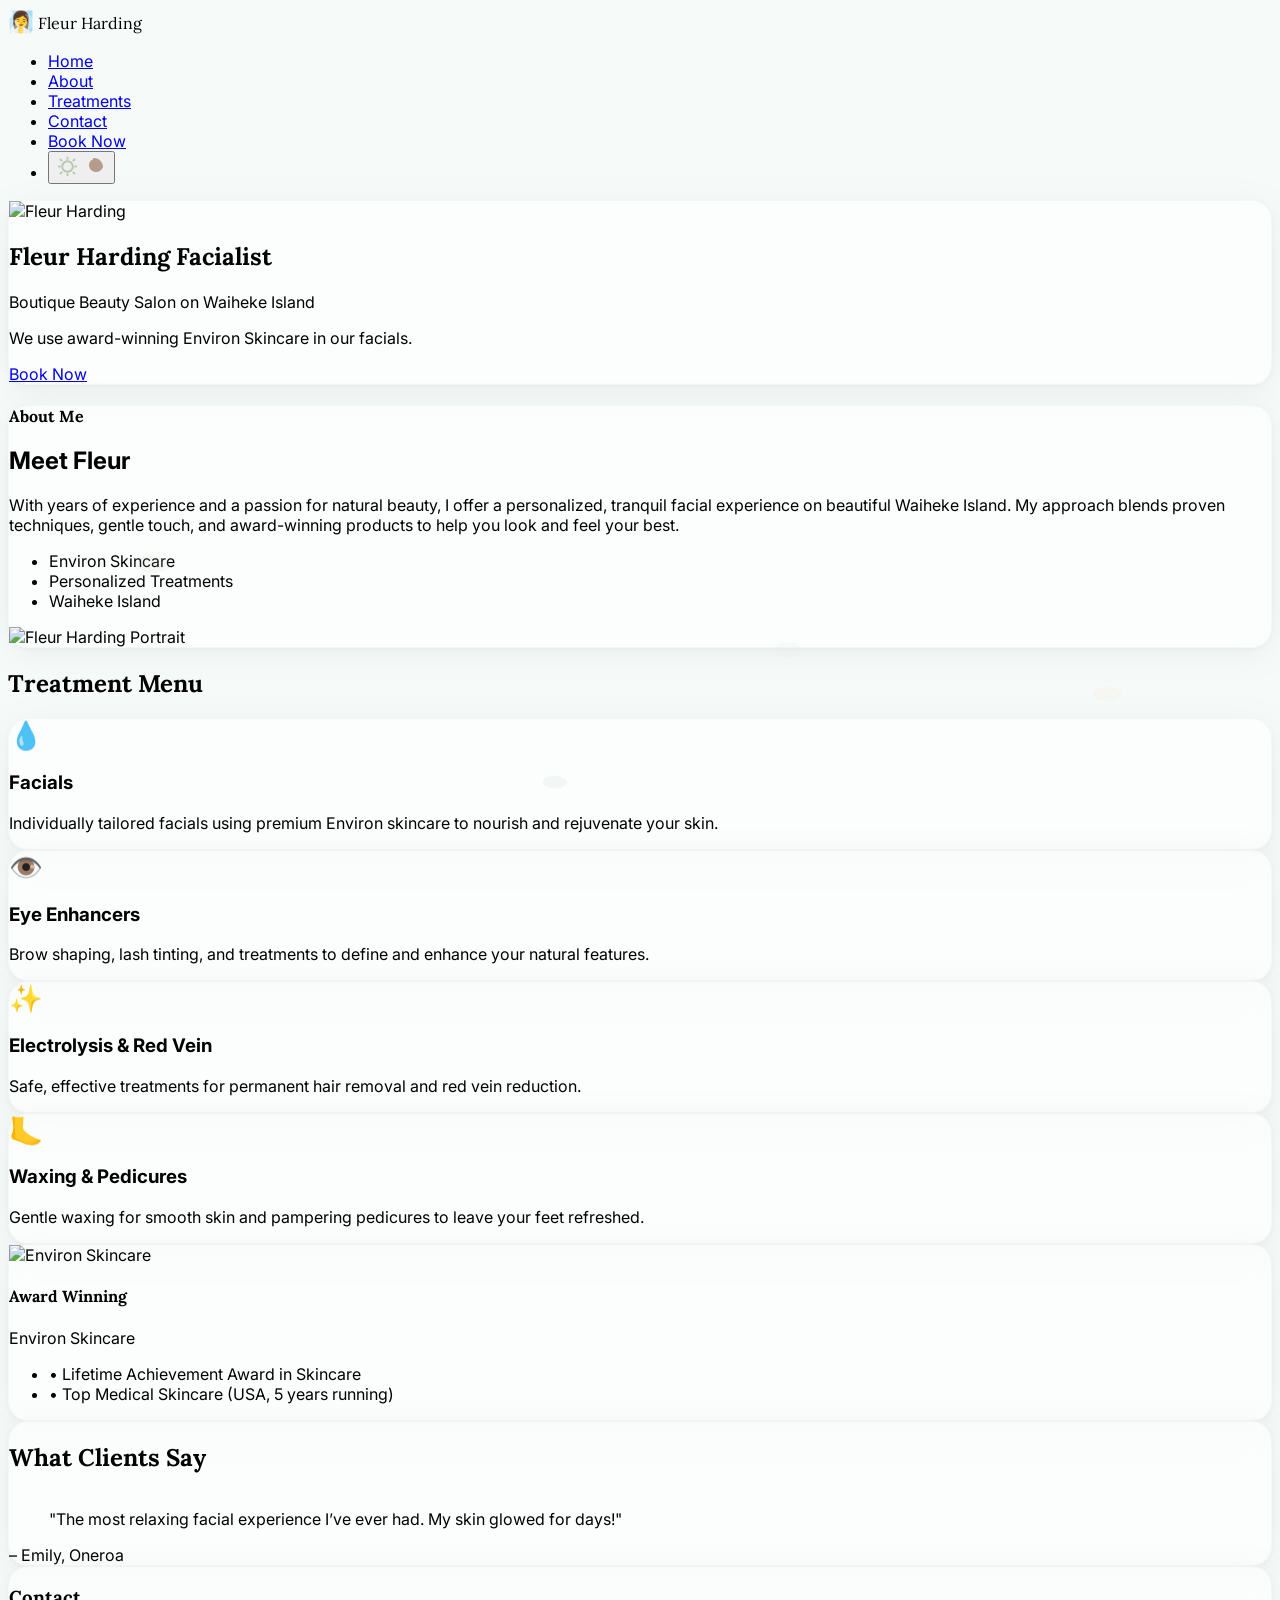
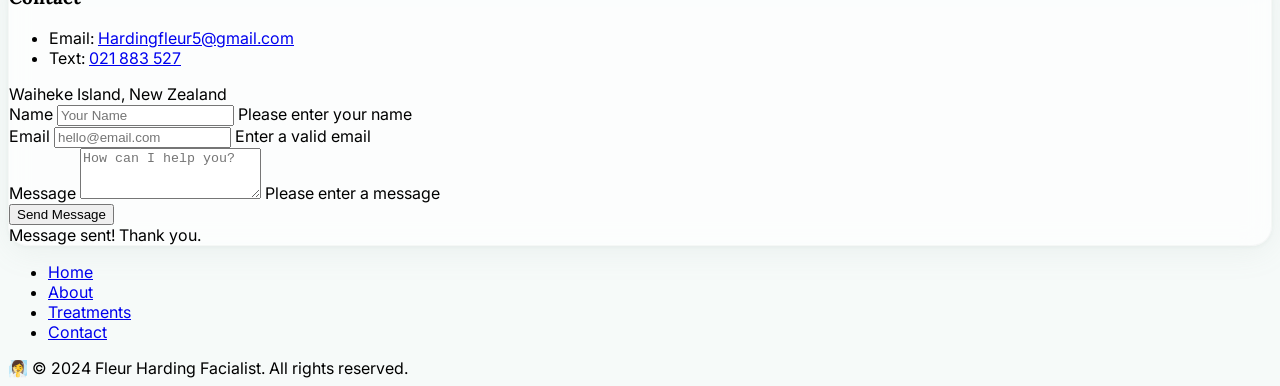
==== Index.html @ 2dcbe4fd "Add files via upload" ====
<!DOCTYPE html>
<html lang="en">
<head>
  <meta charset="UTF-8">
  <title>Fleur Harding Facialist – Demo</title>
  <meta name="viewport" content="width=device-width,initial-scale=1.0">
  <!-- Tailwind CSS CDN -->
  <script src="https://cdn.tailwindcss.com"></script>
  <!-- Inter & Lora fonts -->
  <link href="https://fonts.googleapis.com/css2?family=Inter:wght@400;700&family=Lora:wght@400;700&display=swap" rel="stylesheet">
  <!-- AOS Animate On Scroll -->
  <link href="https://unpkg.com/aos@2.3.4/dist/aos.css" rel="stylesheet">
  <!-- Heroicons for icons -->
  <script src="https://unpkg.com/feather-icons"></script>
  <style>
    :root {
      --bg-main-light: #F6FAF9;
      --card-glass-light: rgba(255,255,255,0.65);
      --accent-light: #F7D9C4;
      --primary-light: #B8C9B1;
      --text-main-light: #3D4A40;
      --text-secondary-light: #7B8A78;

      --bg-main-dark: #456d59;
      --card-glass-dark: rgba(44,53,49,0.75);
      --accent-dark: #B69B8D;
      --primary-dark: #425C52;
      --text-main-dark: #F5F5F4;
      --text-secondary-dark: #AEC3B0;
    }

    html {
      scroll-behavior: smooth;
    }

    body {
      background: var(--bg-main-light);
      font-family: 'Inter', 'Lora', serif;
      transition: background 0.4s cubic-bezier(.4,0,.2,1);
    }

    .glass {
      background: var(--card-glass-light);
      backdrop-filter: blur(14px) saturate(140%);
      border-radius: 1.25rem;
      box-shadow: 0 6px 32px 0 rgba(140,160,150,0.10), 0 1.5px 4px 0 rgba(140,160,150,0.08);
      border: 1px solid rgba(200,200,200,0.13);
      transition: background 0.4s cubic-bezier(.4,0,.2,1), box-shadow 0.3s;
    }

    .glass-dark {
      background: var(--card-glass-dark);
      border: 1px solid rgba(60,60,60,0.15);
      box-shadow: 0 6px 32px 0 rgba(44,53,49,0.13), 0 1.5px 4px 0 rgba(44,53,49,0.08);
    }

    .section-title {
      font-family: 'Lora', serif;
      font-weight: 700;
    }

    /* Subtle noise overlay */
    .noise-bg {
      position: fixed;
      inset: 0;
      pointer-events: none;
      z-index: 0;
      opacity: 0.12;
      background-image: url('https://www.transparenttextures.com/patterns/asfalt-light.png');
      mix-blend-mode: multiply;
      transition: opacity .3s;
    }

    /* Petal animation */
    .petal {
      position: absolute;
      pointer-events: none;
      opacity: 0.12;
      animation: floatPetal 18s linear infinite;
      z-index: 1;
    }
    @keyframes floatPetal {
      0% {
        transform: translateY(0) scale(1) rotate(0deg);
        opacity: 0.20;
      }
      30% {
        opacity: 0.22;
      }
      60% {
        opacity: 0.18;
      }
      100% {
        transform: translateY(-28vh) scale(1.1) rotate(28deg);
        opacity: 0.15;
      }
    }

    /* Dark mode overrides */
    .dark body {
      background: var(--bg-main-dark);
    }
    .dark .glass {
      background: var(--card-glass-dark);
      border: 1px solid rgba(60,60,60,0.13);
      box-shadow: 0 6px 32px 0 rgba(44,53,49,0.13), 0 1.5px 4px 0 rgba(44,53,49,0.08);
    }
    .dark .noise-bg {
      opacity: 0.18;
    }
  </style>
</head>
<body class="relative text-[#3D4A40] dark:text-[#F5F5F4] transition-colors duration-400">
  <!-- Noise Texture Overlay -->
  <div class="noise-bg"></div>
  <!-- Soft Animated Petals/Bubbles -->
  <svg class="petal" style="left:10vw;top:60vh;width:48px;height:48px;animation-delay:2s;">
    <ellipse cx="24" cy="24" rx="18" ry="9" fill="#B8C9B1"/>
  </svg>
  <svg class="petal" style="left:85vw;top:75vh;width:38px;height:38px;animation-delay:0s;">
    <ellipse cx="19" cy="19" rx="14" ry="7" fill="#F7D9C4"/>
  </svg>
  <svg class="petal" style="left:42vw;top:85vh;width:35px;height:35px;animation-delay:6s;">
    <ellipse cx="17" cy="17" rx="12" ry="6" fill="#AEC3B0"/>
  </svg>
  <svg class="petal" style="left:60vw;top:70vh;width:40px;height:40px;animation-delay:3s;">
    <ellipse cx="20" cy="20" rx="13" ry="8" fill="#E2E6DF"/>
  </svg>

  <!-- NAVBAR -->
  <header id="header" class="fixed w-full z-30 top-0 left-0 bg-white/60 dark:bg-[#181C1A]/80 backdrop-blur-lg shadow-sm transition-colors">
    <nav class="max-w-6xl mx-auto px-4 lg:px-8 flex justify-between items-center h-16 relative">
      <span class="font-lora font-bold text-xl tracking-tight select-none flex items-center gap-2">
        <span class="inline-block w-7 h-7 rounded-full bg-[#B8C9B1] dark:bg-[#425C52] flex items-center justify-center"><span style="font-size:1.3em">🧖‍♀️</span></span>
        Fleur Harding
      </span>
      <ul class="flex gap-7 font-semibold text-base items-center">
        <li><a href="#home" class="hover:text-[#B8C9B1] dark:hover:text-[#AEC3B0] transition-colors">Home</a></li>
        <li><a href="#about" class="hover:text-[#B8C9B1] dark:hover:text-[#AEC3B0] transition-colors">About</a></li>
        <li><a href="#treatments" class="hover:text-[#B8C9B1] dark:hover:text-[#AEC3B0] transition-colors">Treatments</a></li>
        <li><a href="#contact" class="hover:text-[#B8C9B1] dark:hover:text-[#AEC3B0] transition-colors">Contact</a></li>
        <li>
           <a href="mailto:Hardingfleur5@gmail.com" class="ml-1 px-4 py-2 rounded-full bg-[#F7D9C4] text-[#3D4A40] font-bold dark:bg-[#B69B8D] dark:text-[#181C1A] shadow-md shadow-[#f7d9c43b] hover:scale-105 hover:shadow-lg transition-all duration-200">Book Now</a>
         
        </li>
       

        <li>
          <button id="darkToggle" class="ml-2 w-9 h-9 rounded-full bg-[#E2E6DF] dark:bg-[#2C3531] flex items-center justify-center transition-all border border-transparent dark:border-[#425C52]" aria-label="Toggle dark/light mode">
            <svg id="sunIcon" class="block dark:hidden" width="23" height="23" viewBox="0 0 24 24" fill="none"><circle cx="12" cy="12" r="5.5" stroke="#B8C9B1" stroke-width="2"/><g stroke="#B8C9B1" stroke-width="2"><line x1="12" y1="2" x2="12" y2="5"/><line x1="12" y1="19" x2="12" y2="22"/><line x1="2" y1="12" x2="5" y2="12"/><line x1="19" y1="12" x2="22" y2="12"/><line x1="4.22" y1="4.22" x2="6.34" y2="6.34"/><line x1="17.66" y1="17.66" x2="19.78" y2="19.78"/><line x1="4.22" y1="19.78" x2="6.34" y2="17.66"/><line x1="17.66" y1="6.34" x2="19.78" y2="4.22"/></g></svg>
            <svg id="moonIcon" class="hidden dark:block" width="24" height="24" viewBox="0 0 24 24" fill="none"><path d="M21 13.5C20.6 13.5 20.2 13.5 19.8 13.5C18.8 16.1 16.1 18 13 18C9.1 18 6 14.9 6 11C6 8.4 7.7 6.2 10.1 5.3C10 5.2 10 5.1 10 5C10 4.4 10.4 4 11 4C16 4 20 8 20 13C20 13.2 20 13.4 20 13.5H21Z" fill="#B69B8D"/></svg>
          </button>
        </li>
      </ul>
    </nav>
  </header>

  <main>
    <!-- HERO -->
    <section id="home" class="relative flex flex-col justify-center items-center min-h-[95vh] pt-32 pb-16 px-4 bg-gradient-to-br from-[#F6FAF9] to-[#E2E6DF] dark:from-[#181C1A] dark:to-[#2C3531] transition-colors duration-500">
      <div class="w-full max-w-2xl glass p-10 flex flex-col items-center text-center relative z-10" data-aos="fade-up" data-aos-delay="200">
        <img src="https://picsum.photos/seed/face-spa/170/170" alt="Fleur Harding" class="w-32 h-32 rounded-full border-4 border-[#E2E6DF] dark:border-[#425C52] mb-5 shadow-xl object-cover bg-[#b8c9b128]" />
        <h1 class="text-4xl md:text-5xl font-lora font-bold mb-2 text-[#3D4A40] dark:text-[#F5F5F4]">Fleur Harding Facialist</h1>
        <p class="mb-6 text-lg text-[#7B8A78] dark:text-[#AEC3B0] font-medium">Boutique Beauty Salon on Waiheke Island</p>
        <p class="text-base md:text-lg mb-8 text-[#3D4A40] dark:text-[#F5F5F4]">We use <span class="font-semibold text-[#B8C9B1] dark:text-[#AEC3B0]">award-winning Environ Skincare</span> in our facials.</p>
        <a href="#booking" class="inline-block px-7 py-3 rounded-full bg-[#F7D9C4] text-[#3D4A40] font-bold text-lg shadow-md hover:scale-105 hover:shadow-xl transition-all duration-200 dark:bg-[#B69B8D] dark:text-[#181C1A]">Book Now</a>
      </div>
      <!-- Ken Burns slow zoom BG image -->
      <div class="absolute inset-0 -z-10">
        <div class="w-full h-full absolute overflow-hidden rounded-none">
          <img src="https://picsum.photos/seed/spa-flower/1440/900" alt="" class="w-full h-full object-cover opacity-80 animate-[kenburns_24s_linear_infinite_alternate]"/>
        </div>
      </div>
    </section>

    <!-- ABOUT -->
    <section id="about" class="relative py-20 px-4 bg-transparent">
      <div class="max-w-4xl mx-auto glass p-10 grid md:grid-cols-2 gap-10 items-center" data-aos="fade-right" data-aos-delay="150">
        <div class="flex flex-col">
          <span class="section-title text-2xl text-[#B8C9B1] dark:text-[#AEC3B0] mb-3">About Me</span>
          <h2 class="text-3xl font-bold mb-4 text-[#3D4A40] dark:text-[#F5F5F4]">Meet Fleur</h2>
          <p class="text-lg text-[#7B8A78] dark:text-[#AEC3B0] mb-3">With years of experience and a passion for natural beauty, I offer a personalized, tranquil facial experience on beautiful Waiheke Island. My approach blends proven techniques, gentle touch, and award-winning products to help you look and feel your best.</p>
          <ul class="flex flex-wrap gap-3 mt-4">
            <li class="bg-[#F7D9C4]/80 text-[#3D4A40] px-4 py-1 rounded-full text-sm font-semibold dark:bg-[#B69B8D]/90 dark:text-[#181C1A]">Environ Skincare</li>
            <li class="bg-[#B8C9B1]/70 text-[#3D4A40] px-4 py-1 rounded-full text-sm font-semibold dark:bg-[#425C52]/70 dark:text-[#F5F5F4]">Personalized Treatments</li>
            <li class="bg-[#E2E6DF]/90 text-[#3D4A40] px-4 py-1 rounded-full text-sm font-semibold dark:bg-[#2C3531]/80 dark:text-[#F5F5F4]">Waiheke Island</li>
          </ul>
        </div>
        <img src="https://picsum.photos/seed/fleur-portrait/330/350" alt="Fleur Harding Portrait" class="rounded-3xl shadow-lg border-2 border-[#E2E6DF] dark:border-[#425C52] object-cover w-full h-[350px] bg-[#b8c9b128]" />
      </div>
    </section>

    <!-- TREATMENTS -->
    <section id="treatments" class="relative py-24 px-4 bg-gradient-to-tr from-[#E2E6DF]/60 to-[#F6FAF9]/80 dark:from-[#2C3531]/60 dark:to-[#181C1A]/80 transition-colors duration-500">
      <div class="max-w-6xl mx-auto">
        <h2 class="section-title text-center text-3xl md:text-4xl mb-14 text-[#B8C9B1] dark:text-[#AEC3B0]">Treatment Menu</h2>
        <div class="grid md:grid-cols-4 gap-7">
          <!-- Treatment Card 1 -->
          <div class="glass p-7 flex flex-col items-center text-center group hover:scale-105 hover:shadow-2xl transition-all duration-250" data-aos="fade-up" data-aos-delay="80">
            <span class="mb-2 text-4xl inline-block"><span style="font-size:1.7em">💧</span></span>
            <h3 class="text-xl font-semibold mb-2">Facials</h3>
            <p class="text-[#7B8A78] dark:text-[#AEC3B0] text-sm">Individually tailored facials using premium Environ skincare to nourish and rejuvenate your skin.</p>
          </div>
          <!-- Treatment Card 2 -->
          <div class="glass p-7 flex flex-col items-center text-center group hover:scale-105 hover:shadow-2xl transition-all duration-250" data-aos="fade-up" data-aos-delay="120">
            <span class="mb-2 text-4xl inline-block"><span style="font-size:1.7em">👁️</span></span>
            <h3 class="text-xl font-semibold mb-2">Eye Enhancers</h3>
            <p class="text-[#7B8A78] dark:text-[#AEC3B0] text-sm">Brow shaping, lash tinting, and treatments to define and enhance your natural features.</p>
          </div>
          <!-- Treatment Card 3 -->
          <div class="glass p-7 flex flex-col items-center text-center group hover:scale-105 hover:shadow-2xl transition-all duration-250" data-aos="fade-up" data-aos-delay="160">
            <span class="mb-2 text-4xl inline-block"><span style="font-size:1.7em">✨</span></span>
            <h3 class="text-xl font-semibold mb-2">Electrolysis & Red Vein</h3>
            <p class="text-[#7B8A78] dark:text-[#AEC3B0] text-sm">Safe, effective treatments for permanent hair removal and red vein reduction.</p>
          </div>
          <!-- Treatment Card 4 -->
          <div class="glass p-7 flex flex-col items-center text-center group hover:scale-105 hover:shadow-2xl transition-all duration-250" data-aos="fade-up" data-aos-delay="200">
            <span class="mb-2 text-4xl inline-block"><span style="font-size:1.7em">🦶</span></span>
            <h3 class="text-xl font-semibold mb-2">Waxing & Pedicures</h3>
            <p class="text-[#7B8A78] dark:text-[#AEC3B0] text-sm">Gentle waxing for smooth skin and pampering pedicures to leave your feet refreshed.</p>
          </div>
        </div>
      </div>
    </section>

    <!-- AWARDS & SKINCARE -->
    <section class="relative py-16 px-4">
      <div class="max-w-4xl mx-auto flex flex-col md:flex-row items-center gap-8 glass" data-aos="fade-left" data-aos-delay="200">
        <img src="https://picsum.photos/seed/environ/100/100" alt="Environ Skincare" class="w-24 h-24 object-cover rounded-lg border-2 border-[#E2E6DF] dark:border-[#425C52] bg-[#b8c9b128]"/>
        <div>
          <h4 class="section-title text-xl mb-2 text-[#B8C9B1] dark:text-[#AEC3B0]">Award Winning</h4>
          <p class="text-lg font-semibold text-[#3D4A40] dark:text-[#F5F5F4]">Environ Skincare</p>
          <ul class="mt-1 text-[#7B8A78] dark:text-[#AEC3B0]">
            <li>• Lifetime Achievement Award in Skincare</li>
            <li>• Top Medical Skincare (USA, 5 years running)</li>
          </ul>
        </div>
      </div>
    </section>

    <!-- TESTIMONIALS -->
    <section class="relative py-20 px-4 bg-transparent">
      <div class="max-w-3xl mx-auto glass p-10" data-aos="fade-up" data-aos-delay="200">
        <h2 class="section-title text-xl mb-6 text-[#B8C9B1] dark:text-[#AEC3B0] text-center">What Clients Say</h2>
        <div class="swiper" id="testimonialSwiper">
          <div class="swiper-wrapper">
            <div class="swiper-slide text-center px-4">
              <blockquote class="text-lg font-medium text-[#3D4A40] dark:text-[#F5F5F4] italic mb-3">"The most relaxing facial experience I’ve ever had. My skin glowed for days!"</blockquote>
              <span class="text-sm text-[#B8C9B1] dark:text-[#AEC3B0]">– Emily, Oneroa</span>
            </div>
            <div class="swiper-slide text-center px-4">
              <blockquote class="text-lg font-medium text-[#3D4A40] dark:text-[#F5F5F4] italic mb-3">"Fleur is so knowledgeable and caring. Highly recommended!"</blockquote>
              <span class="text-sm text-[#B8C9B1] dark:text-[#AEC3B0]">– Sarah, Auckland</span>
            </div>
            <div class="swiper-slide text-center px-4">
              <blockquote class="text-lg font-medium text-[#3D4A40] dark:text-[#F5F5F4] italic mb-3">"My favorite self-care treat on Waiheke Island."</blockquote>
              <span class="text-sm text-[#B8C9B1] dark:text-[#AEC3B0]">– Kate, Waiheke</span>
            </div>
          </div>
        </div>
      </div>
    </section>

    <!-- CONTACT -->
    <section id="contact" class="relative py-24 px-4 bg-gradient-to-br from-[#F6FAF9]/90 to-[#E2E6DF]/80 dark:from-[#181C1A]/90 dark:to-[#2C3531]/80 transition-colors duration-500">
      <div class="max-w-5xl mx-auto grid md:grid-cols-2 gap-10 glass p-10" data-aos="fade-up" data-aos-delay="80">
        <div>
          <h3 class="section-title text-2xl mb-4 text-[#B8C9B1] dark:text-[#AEC3B0]">Contact</h3>
          <ul class="mb-6">
            <li class="mb-2 flex items-center gap-2"><span class="font-semibold">Email:</span> <a href="mailto:Hardingfleur5@gmail.com" class="text-[#7B8A78] dark:text-[#AEC3B0] hover:underline">Hardingfleur5@gmail.com</a></li>
            <li class="mb-2 flex items-center gap-2"><span class="font-semibold">Text:</span> <a href="sms:021883527" class="text-[#7B8A78] dark:text-[#AEC3B0] hover:underline">021 883 527</a></li>
          </ul>
          <div class="text-sm text-[#7B8A78] dark:text-[#AEC3B0]">Waiheke Island, New Zealand</div>
        </div>
        <form class="flex flex-col gap-6" autocomplete="off" id="contactForm" novalidate>
          <div>
            <label class="block mb-1 text-[#3D4A40] dark:text-[#F5F5F4] font-semibold" for="name">Name</label>
            <input id="name" name="name" type="text" required class="w-full rounded-lg px-4 py-3 border border-[#E2E6DF] dark:border-[#425C52] bg-[#ffffffb3] dark:bg-[#2C3531bb] text-[#3D4A40] dark:text-[#F5F5F4] shadow-md focus:ring-2 focus:ring-[#B8C9B1] dark:focus:ring-[#425C52] transition-all duration-150 outline-none" placeholder="Your Name" />
            <span class="mt-1 text-xs text-red-400 hidden" id="nameErr">Please enter your name</span>
          </div>
          <div>
            <label class="block mb-1 text-[#3D4A40] dark:text-[#F5F5F4] font-semibold" for="email">Email</label>
            <input id="email" name="email" type="email" required class="w-full rounded-lg px-4 py-3 border border-[#E2E6DF] dark:border-[#425C52] bg-[#ffffffb3] dark:bg-[#2C3531bb] text-[#3D4A40] dark:text-[#F5F5F4] shadow-md focus:ring-2 focus:ring-[#B8C9B1] dark:focus:ring-[#425C52] transition-all duration-150 outline-none" placeholder="hello@email.com" />
            <span class="mt-1 text-xs text-red-400 hidden" id="emailErr">Enter a valid email</span>
          </div>
          <div>
            <label class="block mb-1 text-[#3D4A40] dark:text-[#F5F5F4] font-semibold" for="msg">Message</label>
            <textarea id="msg" name="msg" required rows="3" class="w-full rounded-lg px-4 py-3 border border-[#E2E6DF] dark:border-[#425C52] bg-[#ffffffb3] dark:bg-[#2C3531bb] text-[#3D4A40] dark:text-[#F5F5F4] shadow-md focus:ring-2 focus:ring-[#B8C9B1] dark:focus:ring-[#425C52] transition-all duration-150 outline-none" placeholder="How can I help you?"></textarea>
            <span class="mt-1 text-xs text-red-400 hidden" id="msgErr">Please enter a message</span>
          </div>
          <button type="submit" class="px-6 py-3 rounded-full bg-[#F7D9C4] text-[#3D4A40] font-bold text-lg shadow-md hover:scale-105 hover:shadow-xl transition-all duration-200 dark:bg-[#B69B8D] dark:text-[#181C1A]">Send Message</button>
          <div class="text-green-500 text-sm hidden" id="successMsg">Message sent! Thank you.</div>
        </form>
      </div>
    </section>
    <!-- BOOKING (Anchor Only) -->
    <div id="booking" tabindex="-1" aria-hidden="true"></div>
  </main>

  <!-- FOOTER -->
  <footer class="relative py-8 px-4 bg-[#E2E6DF]/60 dark:bg-[#2C3531]/60 transition-colors duration-500 text-center text-[#7B8A78] dark:text-[#AEC3B0]">
    <div class="max-w-6xl mx-auto flex flex-col md:flex-row items-center justify-between gap-4">
      <ul class="flex gap-6 justify-center mb-4 md:mb-0">
        <li><a href="#home" class="hover:underline">Home</a></li>
        <li><a href="#about" class="hover:underline">About</a></li>
        <li><a href="#treatments" class="hover:underline">Treatments</a></li>
        <li><a href="#contact" class="hover:underline">Contact</a></li>
      </ul>
      <div class="flex items-center gap-2">
        <span class="inline-block w-6 h-6 rounded-full bg-[#B8C9B1] dark:bg-[#425C52] flex items-center justify-center"><span style="font-size:1em">🧖‍♀️</span></span>
        <span class="text-sm">&copy; 2024 Fleur Harding Facialist. All rights reserved.</span>
      </div>
    </div>
  </footer>

  <!-- AOS Animate On Scroll -->
  <script src="https://unpkg.com/aos@2.3.4/dist/aos.js"></script>
  <!-- Swiper for Testimonials Carousel -->
  <link rel="stylesheet" href="https://unpkg.com/swiper@9/swiper-bundle.min.css"/>
  <script src="https://unpkg.com/swiper@9/swiper-bundle.min.js"></script>
  <script>
    // Animate On Scroll
    AOS.init({
      duration: 900,
      once: true,
      offset: 80,
    });

    // Testimonials Swiper
    new Swiper('#testimonialSwiper', {
      slidesPerView: 1,
      loop: true,
      autoplay: {
        delay: 4200,
      },
      effect: 'fade',
      fadeEffect: {
        crossFade: true
      },
      allowTouchMove: false,
      pagination: false,
      navigation: false,
    });

    // Dark mode toggle
    const darkToggle = document.getElementById('darkToggle');
    const html = document.documentElement;
    function setDarkMode(dark) {
      if (dark) html.classList.add('dark');
      else html.classList.remove('dark');
    }
    darkToggle.addEventListener('click', () => {
      const isDark = html.classList.contains('dark');
      setDarkMode(!isDark);
    });
    // Respect system preference on load
    window.addEventListener('DOMContentLoaded', () => {
      if (window.matchMedia('(prefers-color-scheme: dark)').matches) {
        setDarkMode(true);
      }
    });

    // Contact form validation
    document.getElementById("contactForm").addEventListener("submit", function(e){
      e.preventDefault();
      let valid = true;
      // Name
      const name = document.getElementById('name');
      const nameErr = document.getElementById('nameErr');
      if (!name.value.trim()) {
        nameErr.classList.remove('hidden');
        valid = false;
      } else {
        nameErr.classList.add('hidden');
      }
      // Email
      const email = document.getElementById('email');
      const emailErr = document.getElementById('emailErr');
      if (!/^\S+@\S+\.\S+$/.test(email.value)) {
        emailErr.classList.remove('hidden');
        valid = false;
      } else {
        emailErr.classList.add('hidden');
      }
      // Message
      const msg = document.getElementById('msg');
      const msgErr = document.getElementById('msgErr');
      if (!msg.value.trim()) {
        msgErr.classList.remove('hidden');
        valid = false;
      } else {
        msgErr.classList.add('hidden');
      }
      if (valid) {
        document.getElementById('successMsg').classList.remove('hidden');
        setTimeout(()=>{document.getElementById('successMsg').classList.add('hidden');}, 4000);
        this.reset();
      }
    });
  </script>
  <style>
    /* Ken Burns effect for hero image */
    @keyframes kenburns {
      0%    { transform: scale(1) translateY(0px);}
      100%  { transform: scale(1.09) translateY(-12px);}
    }
    .animate-\[kenburns_24s_linear_infinite_alternate\] {
      animation: kenburns 24s linear infinite alternate;
    }
    /* Font family utilities */
    .font-lora { font-family: 'Lora', serif !important;}
  </style>
</body>
</html>
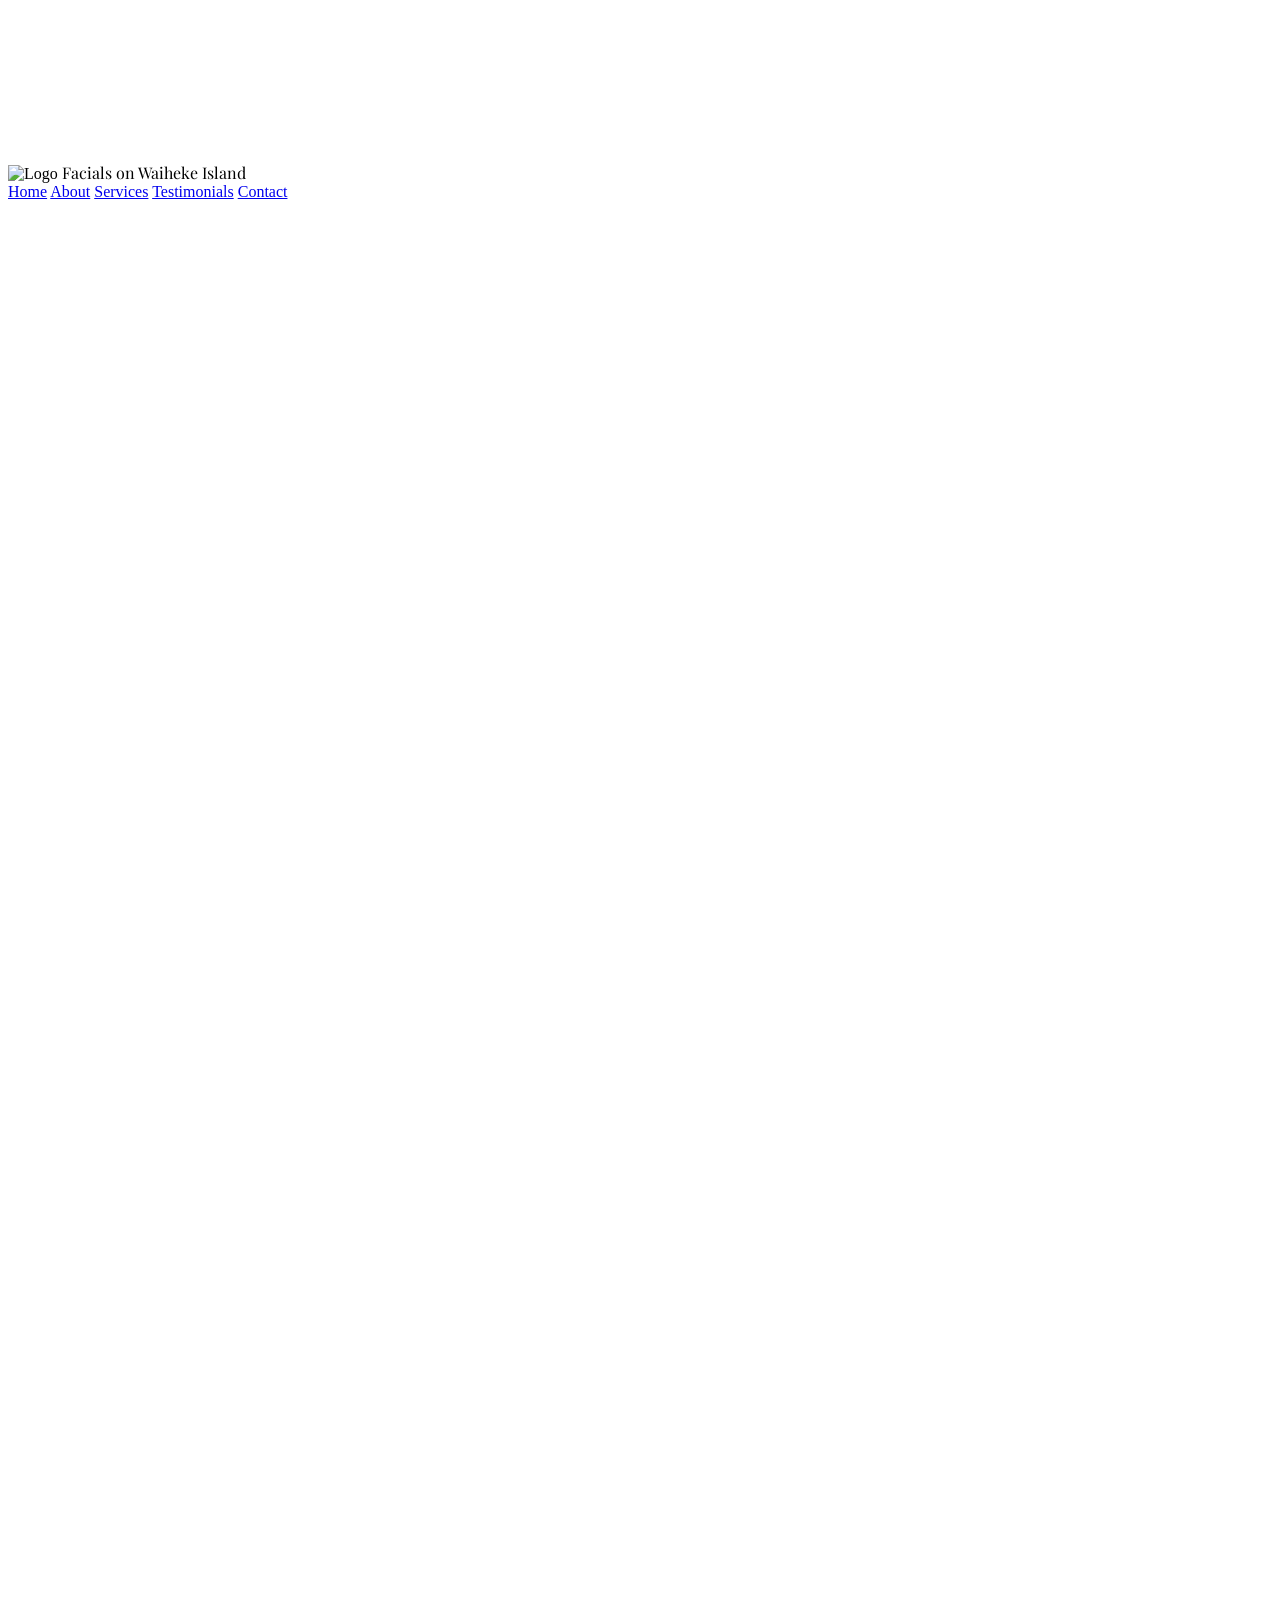
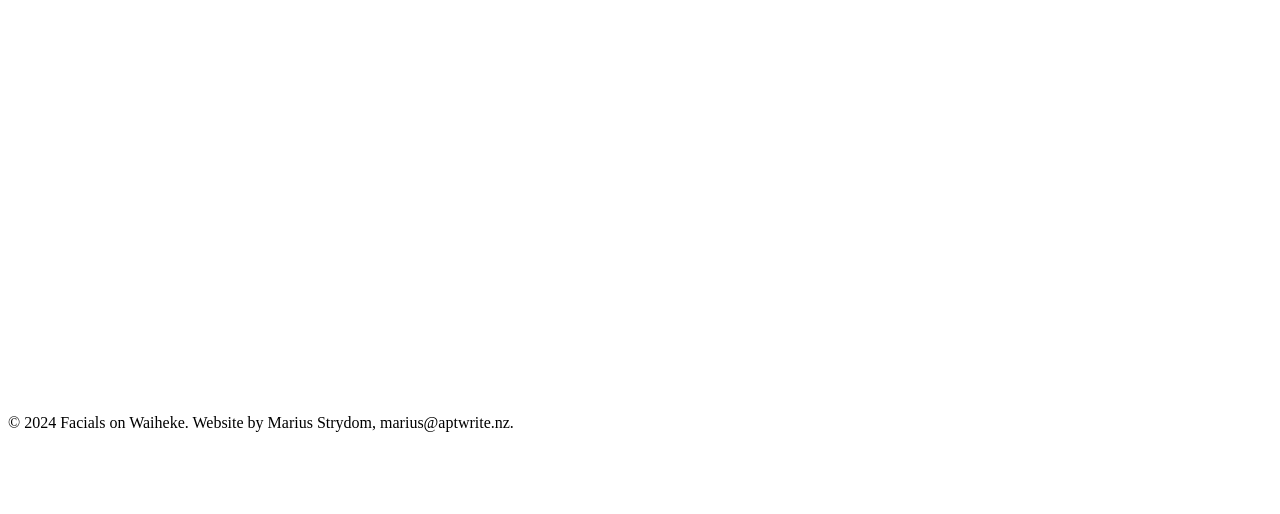
==== commit cadc82e9: "Second interation" ====
--- a/Index.html
+++ b/Index.html
@@ -1,414 +1,272 @@
 <!DOCTYPE html>
 <html lang="en">
 <head>
-  <meta charset="UTF-8">
-  <title>Fleur Harding Facialist – Demo</title>
-  <meta name="viewport" content="width=device-width,initial-scale=1.0">
+  <meta charset="UTF-8" />
+  <meta name="viewport" content="width=device-width, initial-scale=1.0"/>
+  <!--SEO meta-->
+  <title>Facials on Waiheke Island</title>
+  <meta name="description" content="Experience premium facials, electrolysis, and advanced beauty therapy with Fleur Harding on Waiheke Island. Discover radiant skin through science-led, holistic treatments.">
+<meta name="keywords" content="Facials Waiheke, Beauty Salon Waiheke Island, Electrolysis NZ, Holistic Skin Therapy, Waiheke skincare, waxing, red vein treatment, skin rejuvenation">
+<meta name="author" content="Fleur Harding">
+<link rel="canonical" href="https://www.facialsonwaiheke.co.nz/">
+
+<!-- Open Graph for Social Sharing -->
+<meta property="og:title" content="Facials on Waiheke Island | Holistic Beauty & Skin Therapy">
+<meta property="og:description" content="Discover personalised beauty care with Fleur Harding on Waiheke Island. Expert facials, electrolysis, and advanced treatments in a tranquil setting.">
+<meta property="og:image" content="https://www.facialsonwaiheke.co.nz/images/logoIdea.png">
+<meta property="og:url" content="https://www.facialsonwaiheke.co.nz/">
+<meta property="og:type" content="website">
+
+<!-- Twitter Card -->
+<meta name="twitter:card" content="summary_large_image">
+<meta name="twitter:title" content="Facials on Waiheke Island">
+<meta name="twitter:description" content="Science-led facials and personalised skincare on Waiheke Island. Book your appointment with Fleur Harding.">
+<meta name="twitter:image" content="https://www.facialsonwaiheke.co.nz/images/logoIdea.png">
+<!-- GEO Tags -->
+<meta name="geo.region" content="NZ-AUK" />
+<meta name="geo.placename" content="Waiheke Island" />
+<meta name="geo.position" content="-36.7984;175.1048" />
+<meta name="ICBM" content="-36.7984, 175.1048" />
+
+<!-- JSON-LD Local Business Schema-->
+<script type="application/ld+json">
+{
+  "@context": "https://schema.org",
+  "@type": "BeautySalon",
+  "name": "Facials on Waiheke Island",
+  "image": "https://www.facialsonwaiheke.co.nz/images/logoIdea.png",
+  "description": "Holistic, science-led facials and beauty therapy with Fleur Harding on Waiheke Island. Experience personalised skincare and visible results.",
+  "address": {
+    "@type": "PostalAddress",
+    "streetAddress": "25 Hamilton rd",
+    "addressLocality": "Surfdale",
+    "addressRegion": "Waiheke Island",
+    "postalCode": "1081",
+    "addressCountry": "NZ"
+  },
+  "geo": {
+    "@type": "GeoCoordinates",
+    "latitude": -36.7984,
+    "longitude": 175.1048
+  },
+  "url": "https://www.facialsonwaiheke.co.nz",
+  "telephone": "+64 21 883 527",
+  "openingHours": "Mo-Su 09:00-18:00",
+  "priceRange": "$$",
+  "sameAs": [
+    "https://www.facebook.com/yourbusinesspage",
+    "https://www.instagram.com/yourhandle"
+  ]
+}
+</script>
+
+
+  <!-- Google Fonts: Feminine, elegant -->
+  <link href="https://fonts.googleapis.com/css2?family=Outfit:wght@400;700&family=Playfair+Display:wght@500;700&display=swap" rel="stylesheet">
   <!-- Tailwind CSS CDN -->
   <script src="https://cdn.tailwindcss.com"></script>
-  <!-- Inter & Lora fonts -->
-  <link href="https://fonts.googleapis.com/css2?family=Inter:wght@400;700&family=Lora:wght@400;700&display=swap" rel="stylesheet">
-  <!-- AOS Animate On Scroll -->
-  <link href="https://unpkg.com/aos@2.3.4/dist/aos.css" rel="stylesheet">
-  <!-- Heroicons for icons -->
-  <script src="https://unpkg.com/feather-icons"></script>
-  <style>
-    :root {
-      --bg-main-light: #F6FAF9;
-      --card-glass-light: rgba(255,255,255,0.65);
-      --accent-light: #F7D9C4;
-      --primary-light: #B8C9B1;
-      --text-main-light: #3D4A40;
-      --text-secondary-light: #7B8A78;
-
-      --bg-main-dark: #456d59;
-      --card-glass-dark: rgba(44,53,49,0.75);
-      --accent-dark: #B69B8D;
-      --primary-dark: #425C52;
-      --text-main-dark: #F5F5F4;
-      --text-secondary-dark: #AEC3B0;
-    }
-
-    html {
-      scroll-behavior: smooth;
-    }
-
-    body {
-      background: var(--bg-main-light);
-      font-family: 'Inter', 'Lora', serif;
-      transition: background 0.4s cubic-bezier(.4,0,.2,1);
-    }
-
-    .glass {
-      background: var(--card-glass-light);
-      backdrop-filter: blur(14px) saturate(140%);
-      border-radius: 1.25rem;
-      box-shadow: 0 6px 32px 0 rgba(140,160,150,0.10), 0 1.5px 4px 0 rgba(140,160,150,0.08);
-      border: 1px solid rgba(200,200,200,0.13);
-      transition: background 0.4s cubic-bezier(.4,0,.2,1), box-shadow 0.3s;
-    }
-
-    .glass-dark {
-      background: var(--card-glass-dark);
-      border: 1px solid rgba(60,60,60,0.15);
-      box-shadow: 0 6px 32px 0 rgba(44,53,49,0.13), 0 1.5px 4px 0 rgba(44,53,49,0.08);
-    }
-
-    .section-title {
-      font-family: 'Lora', serif;
-      font-weight: 700;
-    }
-
-    /* Subtle noise overlay */
-    .noise-bg {
-      position: fixed;
-      inset: 0;
-      pointer-events: none;
-      z-index: 0;
-      opacity: 0.12;
-      background-image: url('https://www.transparenttextures.com/patterns/asfalt-light.png');
-      mix-blend-mode: multiply;
-      transition: opacity .3s;
-    }
-
-    /* Petal animation */
-    .petal {
-      position: absolute;
-      pointer-events: none;
-      opacity: 0.12;
-      animation: floatPetal 18s linear infinite;
-      z-index: 1;
-    }
-    @keyframes floatPetal {
-      0% {
-        transform: translateY(0) scale(1) rotate(0deg);
-        opacity: 0.20;
-      }
-      30% {
-        opacity: 0.22;
-      }
-      60% {
-        opacity: 0.18;
-      }
-      100% {
-        transform: translateY(-28vh) scale(1.1) rotate(28deg);
-        opacity: 0.15;
-      }
-    }
-
-    /* Dark mode overrides */
-    .dark body {
-      background: var(--bg-main-dark);
-    }
-    .dark .glass {
-      background: var(--card-glass-dark);
-      border: 1px solid rgba(60,60,60,0.13);
-      box-shadow: 0 6px 32px 0 rgba(44,53,49,0.13), 0 1.5px 4px 0 rgba(44,53,49,0.08);
-    }
-    .dark .noise-bg {
-      opacity: 0.18;
-    }
-  </style>
+  <!-- AOS for fade animations -->
+  <link href="https://unpkg.com/aos@2.3.4/dist/aos.css" rel="stylesheet" />
+  <!-- Main site CSS -->
+  <link rel="stylesheet" href="styles.css" />
+
+
+
+
 </head>
-<body class="relative text-[#3D4A40] dark:text-[#F5F5F4] transition-colors duration-400">
-  <!-- Noise Texture Overlay -->
-  <div class="noise-bg"></div>
-  <!-- Soft Animated Petals/Bubbles -->
-  <svg class="petal" style="left:10vw;top:60vh;width:48px;height:48px;animation-delay:2s;">
-    <ellipse cx="24" cy="24" rx="18" ry="9" fill="#B8C9B1"/>
-  </svg>
-  <svg class="petal" style="left:85vw;top:75vh;width:38px;height:38px;animation-delay:0s;">
-    <ellipse cx="19" cy="19" rx="14" ry="7" fill="#F7D9C4"/>
-  </svg>
-  <svg class="petal" style="left:42vw;top:85vh;width:35px;height:35px;animation-delay:6s;">
-    <ellipse cx="17" cy="17" rx="12" ry="6" fill="#AEC3B0"/>
-  </svg>
-  <svg class="petal" style="left:60vw;top:70vh;width:40px;height:40px;animation-delay:3s;">
-    <ellipse cx="20" cy="20" rx="13" ry="8" fill="#E2E6DF"/>
-  </svg>
-
-  <!-- NAVBAR -->
-  <header id="header" class="fixed w-full z-30 top-0 left-0 bg-white/60 dark:bg-[#181C1A]/80 backdrop-blur-lg shadow-sm transition-colors">
-    <nav class="max-w-6xl mx-auto px-4 lg:px-8 flex justify-between items-center h-16 relative">
-      <span class="font-lora font-bold text-xl tracking-tight select-none flex items-center gap-2">
-        <span class="inline-block w-7 h-7 rounded-full bg-[#B8C9B1] dark:bg-[#425C52] flex items-center justify-center"><span style="font-size:1.3em">🧖‍♀️</span></span>
-        Fleur Harding
-      </span>
-      <ul class="flex gap-7 font-semibold text-base items-center">
-        <li><a href="#home" class="hover:text-[#B8C9B1] dark:hover:text-[#AEC3B0] transition-colors">Home</a></li>
-        <li><a href="#about" class="hover:text-[#B8C9B1] dark:hover:text-[#AEC3B0] transition-colors">About</a></li>
-        <li><a href="#treatments" class="hover:text-[#B8C9B1] dark:hover:text-[#AEC3B0] transition-colors">Treatments</a></li>
-        <li><a href="#contact" class="hover:text-[#B8C9B1] dark:hover:text-[#AEC3B0] transition-colors">Contact</a></li>
-        <li>
-           <a href="mailto:Hardingfleur5@gmail.com" class="ml-1 px-4 py-2 rounded-full bg-[#F7D9C4] text-[#3D4A40] font-bold dark:bg-[#B69B8D] dark:text-[#181C1A] shadow-md shadow-[#f7d9c43b] hover:scale-105 hover:shadow-lg transition-all duration-200">Book Now</a>
-         
-        </li>
-       
-
-        <li>
-          <button id="darkToggle" class="ml-2 w-9 h-9 rounded-full bg-[#E2E6DF] dark:bg-[#2C3531] flex items-center justify-center transition-all border border-transparent dark:border-[#425C52]" aria-label="Toggle dark/light mode">
-            <svg id="sunIcon" class="block dark:hidden" width="23" height="23" viewBox="0 0 24 24" fill="none"><circle cx="12" cy="12" r="5.5" stroke="#B8C9B1" stroke-width="2"/><g stroke="#B8C9B1" stroke-width="2"><line x1="12" y1="2" x2="12" y2="5"/><line x1="12" y1="19" x2="12" y2="22"/><line x1="2" y1="12" x2="5" y2="12"/><line x1="19" y1="12" x2="22" y2="12"/><line x1="4.22" y1="4.22" x2="6.34" y2="6.34"/><line x1="17.66" y1="17.66" x2="19.78" y2="19.78"/><line x1="4.22" y1="19.78" x2="6.34" y2="17.66"/><line x1="17.66" y1="6.34" x2="19.78" y2="4.22"/></g></svg>
-            <svg id="moonIcon" class="hidden dark:block" width="24" height="24" viewBox="0 0 24 24" fill="none"><path d="M21 13.5C20.6 13.5 20.2 13.5 19.8 13.5C18.8 16.1 16.1 18 13 18C9.1 18 6 14.9 6 11C6 8.4 7.7 6.2 10.1 5.3C10 5.2 10 5.1 10 5C10 4.4 10.4 4 11 4C16 4 20 8 20 13C20 13.2 20 13.4 20 13.5H21Z" fill="#B69B8D"/></svg>
-          </button>
-        </li>
-      </ul>
+<body class="relative hero-bg">
+  <canvas id="noise-canvas"></canvas>
+  <!-- Header/Nav -->
+  <header class="z-10 sticky top-0 bg-white/60 backdrop-blur-lg border-b border-[var(--accent-light)]">
+    <nav class="max-w-5xl mx-auto flex justify-between items-center px-4 py-4">
+      <div class="flex items-center gap-2">
+        <span class="logoimg flex items-center">
+  <img src="images/logoIdea.png" alt="Logo" class="h-20 w-auto block" />
+</span>
+        <span class="font-bold text-[var(--text-main)] text-lg tracking-wide" style="font-family:'Playfair Display',serif;">Facials on Waiheke Island</span>
+      </div>
+      <div class="hidden md:flex gap-7 text-[var(--accent)] font-semibold text-base">
+        <a href="index.html" class="hover:text-[var(--text-main)] transition">Home</a>
+        <a href="#about" class="hover:text-[var(--text-main)] transition">About</a>
+        <a href="#services" class="hover:text-[var(--text-main)] transition">Services</a>
+        <a href="#testimonials" class="hover:text-[var(--text-main)] transition">Testimonials</a>
+        <a href="#contact" class="hover:text-[var(--text-main)] transition">Contact</a>
+      </div>
     </nav>
   </header>
-
-  <main>
-    <!-- HERO -->
-    <section id="home" class="relative flex flex-col justify-center items-center min-h-[95vh] pt-32 pb-16 px-4 bg-gradient-to-br from-[#F6FAF9] to-[#E2E6DF] dark:from-[#181C1A] dark:to-[#2C3531] transition-colors duration-500">
-      <div class="w-full max-w-2xl glass p-10 flex flex-col items-center text-center relative z-10" data-aos="fade-up" data-aos-delay="200">
-        <img src="https://picsum.photos/seed/face-spa/170/170" alt="Fleur Harding" class="w-32 h-32 rounded-full border-4 border-[#E2E6DF] dark:border-[#425C52] mb-5 shadow-xl object-cover bg-[#b8c9b128]" />
-        <h1 class="text-4xl md:text-5xl font-lora font-bold mb-2 text-[#3D4A40] dark:text-[#F5F5F4]">Fleur Harding Facialist</h1>
-        <p class="mb-6 text-lg text-[#7B8A78] dark:text-[#AEC3B0] font-medium">Boutique Beauty Salon on Waiheke Island</p>
-        <p class="text-base md:text-lg mb-8 text-[#3D4A40] dark:text-[#F5F5F4]">We use <span class="font-semibold text-[#B8C9B1] dark:text-[#AEC3B0]">award-winning Environ Skincare</span> in our facials.</p>
-        <a href="#booking" class="inline-block px-7 py-3 rounded-full bg-[#F7D9C4] text-[#3D4A40] font-bold text-lg shadow-md hover:scale-105 hover:shadow-xl transition-all duration-200 dark:bg-[#B69B8D] dark:text-[#181C1A]">Book Now</a>
-      </div>
-      <!-- Ken Burns slow zoom BG image -->
-      <div class="absolute inset-0 -z-10">
-        <div class="w-full h-full absolute overflow-hidden rounded-none">
-          <img src="https://picsum.photos/seed/spa-flower/1440/900" alt="" class="w-full h-full object-cover opacity-80 animate-[kenburns_24s_linear_infinite_alternate]"/>
-        </div>
-      </div>
-    </section>
-
-    <!-- ABOUT -->
-    <section id="about" class="relative py-20 px-4 bg-transparent">
-      <div class="max-w-4xl mx-auto glass p-10 grid md:grid-cols-2 gap-10 items-center" data-aos="fade-right" data-aos-delay="150">
-        <div class="flex flex-col">
-          <span class="section-title text-2xl text-[#B8C9B1] dark:text-[#AEC3B0] mb-3">About Me</span>
-          <h2 class="text-3xl font-bold mb-4 text-[#3D4A40] dark:text-[#F5F5F4]">Meet Fleur</h2>
-          <p class="text-lg text-[#7B8A78] dark:text-[#AEC3B0] mb-3">With years of experience and a passion for natural beauty, I offer a personalized, tranquil facial experience on beautiful Waiheke Island. My approach blends proven techniques, gentle touch, and award-winning products to help you look and feel your best.</p>
-          <ul class="flex flex-wrap gap-3 mt-4">
-            <li class="bg-[#F7D9C4]/80 text-[#3D4A40] px-4 py-1 rounded-full text-sm font-semibold dark:bg-[#B69B8D]/90 dark:text-[#181C1A]">Environ Skincare</li>
-            <li class="bg-[#B8C9B1]/70 text-[#3D4A40] px-4 py-1 rounded-full text-sm font-semibold dark:bg-[#425C52]/70 dark:text-[#F5F5F4]">Personalized Treatments</li>
-            <li class="bg-[#E2E6DF]/90 text-[#3D4A40] px-4 py-1 rounded-full text-sm font-semibold dark:bg-[#2C3531]/80 dark:text-[#F5F5F4]">Waiheke Island</li>
-          </ul>
-        </div>
-        <img src="https://picsum.photos/seed/fleur-portrait/330/350" alt="Fleur Harding Portrait" class="rounded-3xl shadow-lg border-2 border-[#E2E6DF] dark:border-[#425C52] object-cover w-full h-[350px] bg-[#b8c9b128]" />
-      </div>
-    </section>
-
-    <!-- TREATMENTS -->
-    <section id="treatments" class="relative py-24 px-4 bg-gradient-to-tr from-[#E2E6DF]/60 to-[#F6FAF9]/80 dark:from-[#2C3531]/60 dark:to-[#181C1A]/80 transition-colors duration-500">
-      <div class="max-w-6xl mx-auto">
-        <h2 class="section-title text-center text-3xl md:text-4xl mb-14 text-[#B8C9B1] dark:text-[#AEC3B0]">Treatment Menu</h2>
-        <div class="grid md:grid-cols-4 gap-7">
-          <!-- Treatment Card 1 -->
-          <div class="glass p-7 flex flex-col items-center text-center group hover:scale-105 hover:shadow-2xl transition-all duration-250" data-aos="fade-up" data-aos-delay="80">
-            <span class="mb-2 text-4xl inline-block"><span style="font-size:1.7em">💧</span></span>
-            <h3 class="text-xl font-semibold mb-2">Facials</h3>
-            <p class="text-[#7B8A78] dark:text-[#AEC3B0] text-sm">Individually tailored facials using premium Environ skincare to nourish and rejuvenate your skin.</p>
-          </div>
-          <!-- Treatment Card 2 -->
-          <div class="glass p-7 flex flex-col items-center text-center group hover:scale-105 hover:shadow-2xl transition-all duration-250" data-aos="fade-up" data-aos-delay="120">
-            <span class="mb-2 text-4xl inline-block"><span style="font-size:1.7em">👁️</span></span>
-            <h3 class="text-xl font-semibold mb-2">Eye Enhancers</h3>
-            <p class="text-[#7B8A78] dark:text-[#AEC3B0] text-sm">Brow shaping, lash tinting, and treatments to define and enhance your natural features.</p>
-          </div>
-          <!-- Treatment Card 3 -->
-          <div class="glass p-7 flex flex-col items-center text-center group hover:scale-105 hover:shadow-2xl transition-all duration-250" data-aos="fade-up" data-aos-delay="160">
-            <span class="mb-2 text-4xl inline-block"><span style="font-size:1.7em">✨</span></span>
-            <h3 class="text-xl font-semibold mb-2">Electrolysis & Red Vein</h3>
-            <p class="text-[#7B8A78] dark:text-[#AEC3B0] text-sm">Safe, effective treatments for permanent hair removal and red vein reduction.</p>
-          </div>
-          <!-- Treatment Card 4 -->
-          <div class="glass p-7 flex flex-col items-center text-center group hover:scale-105 hover:shadow-2xl transition-all duration-250" data-aos="fade-up" data-aos-delay="200">
-            <span class="mb-2 text-4xl inline-block"><span style="font-size:1.7em">🦶</span></span>
-            <h3 class="text-xl font-semibold mb-2">Waxing & Pedicures</h3>
-            <p class="text-[#7B8A78] dark:text-[#AEC3B0] text-sm">Gentle waxing for smooth skin and pampering pedicures to leave your feet refreshed.</p>
-          </div>
-        </div>
-      </div>
-    </section>
-
-    <!-- AWARDS & SKINCARE -->
-    <section class="relative py-16 px-4">
-      <div class="max-w-4xl mx-auto flex flex-col md:flex-row items-center gap-8 glass" data-aos="fade-left" data-aos-delay="200">
-        <img src="https://picsum.photos/seed/environ/100/100" alt="Environ Skincare" class="w-24 h-24 object-cover rounded-lg border-2 border-[#E2E6DF] dark:border-[#425C52] bg-[#b8c9b128]"/>
-        <div>
-          <h4 class="section-title text-xl mb-2 text-[#B8C9B1] dark:text-[#AEC3B0]">Award Winning</h4>
-          <p class="text-lg font-semibold text-[#3D4A40] dark:text-[#F5F5F4]">Environ Skincare</p>
-          <ul class="mt-1 text-[#7B8A78] dark:text-[#AEC3B0]">
-            <li>• Lifetime Achievement Award in Skincare</li>
-            <li>• Top Medical Skincare (USA, 5 years running)</li>
-          </ul>
-        </div>
-      </div>
-    </section>
-
-    <!-- TESTIMONIALS -->
-    <section class="relative py-20 px-4 bg-transparent">
-      <div class="max-w-3xl mx-auto glass p-10" data-aos="fade-up" data-aos-delay="200">
-        <h2 class="section-title text-xl mb-6 text-[#B8C9B1] dark:text-[#AEC3B0] text-center">What Clients Say</h2>
-        <div class="swiper" id="testimonialSwiper">
-          <div class="swiper-wrapper">
-            <div class="swiper-slide text-center px-4">
-              <blockquote class="text-lg font-medium text-[#3D4A40] dark:text-[#F5F5F4] italic mb-3">"The most relaxing facial experience I’ve ever had. My skin glowed for days!"</blockquote>
-              <span class="text-sm text-[#B8C9B1] dark:text-[#AEC3B0]">– Emily, Oneroa</span>
-            </div>
-            <div class="swiper-slide text-center px-4">
-              <blockquote class="text-lg font-medium text-[#3D4A40] dark:text-[#F5F5F4] italic mb-3">"Fleur is so knowledgeable and caring. Highly recommended!"</blockquote>
-              <span class="text-sm text-[#B8C9B1] dark:text-[#AEC3B0]">– Sarah, Auckland</span>
-            </div>
-            <div class="swiper-slide text-center px-4">
-              <blockquote class="text-lg font-medium text-[#3D4A40] dark:text-[#F5F5F4] italic mb-3">"My favorite self-care treat on Waiheke Island."</blockquote>
-              <span class="text-sm text-[#B8C9B1] dark:text-[#AEC3B0]">– Kate, Waiheke</span>
-            </div>
-          </div>
-        </div>
-      </div>
-    </section>
-
-    <!-- CONTACT -->
-    <section id="contact" class="relative py-24 px-4 bg-gradient-to-br from-[#F6FAF9]/90 to-[#E2E6DF]/80 dark:from-[#181C1A]/90 dark:to-[#2C3531]/80 transition-colors duration-500">
-      <div class="max-w-5xl mx-auto grid md:grid-cols-2 gap-10 glass p-10" data-aos="fade-up" data-aos-delay="80">
-        <div>
-          <h3 class="section-title text-2xl mb-4 text-[#B8C9B1] dark:text-[#AEC3B0]">Contact</h3>
-          <ul class="mb-6">
-            <li class="mb-2 flex items-center gap-2"><span class="font-semibold">Email:</span> <a href="mailto:Hardingfleur5@gmail.com" class="text-[#7B8A78] dark:text-[#AEC3B0] hover:underline">Hardingfleur5@gmail.com</a></li>
-            <li class="mb-2 flex items-center gap-2"><span class="font-semibold">Text:</span> <a href="sms:021883527" class="text-[#7B8A78] dark:text-[#AEC3B0] hover:underline">021 883 527</a></li>
-          </ul>
-          <div class="text-sm text-[#7B8A78] dark:text-[#AEC3B0]">Waiheke Island, New Zealand</div>
-        </div>
-        <form class="flex flex-col gap-6" autocomplete="off" id="contactForm" novalidate>
-          <div>
-            <label class="block mb-1 text-[#3D4A40] dark:text-[#F5F5F4] font-semibold" for="name">Name</label>
-            <input id="name" name="name" type="text" required class="w-full rounded-lg px-4 py-3 border border-[#E2E6DF] dark:border-[#425C52] bg-[#ffffffb3] dark:bg-[#2C3531bb] text-[#3D4A40] dark:text-[#F5F5F4] shadow-md focus:ring-2 focus:ring-[#B8C9B1] dark:focus:ring-[#425C52] transition-all duration-150 outline-none" placeholder="Your Name" />
-            <span class="mt-1 text-xs text-red-400 hidden" id="nameErr">Please enter your name</span>
-          </div>
-          <div>
-            <label class="block mb-1 text-[#3D4A40] dark:text-[#F5F5F4] font-semibold" for="email">Email</label>
-            <input id="email" name="email" type="email" required class="w-full rounded-lg px-4 py-3 border border-[#E2E6DF] dark:border-[#425C52] bg-[#ffffffb3] dark:bg-[#2C3531bb] text-[#3D4A40] dark:text-[#F5F5F4] shadow-md focus:ring-2 focus:ring-[#B8C9B1] dark:focus:ring-[#425C52] transition-all duration-150 outline-none" placeholder="hello@email.com" />
-            <span class="mt-1 text-xs text-red-400 hidden" id="emailErr">Enter a valid email</span>
-          </div>
-          <div>
-            <label class="block mb-1 text-[#3D4A40] dark:text-[#F5F5F4] font-semibold" for="msg">Message</label>
-            <textarea id="msg" name="msg" required rows="3" class="w-full rounded-lg px-4 py-3 border border-[#E2E6DF] dark:border-[#425C52] bg-[#ffffffb3] dark:bg-[#2C3531bb] text-[#3D4A40] dark:text-[#F5F5F4] shadow-md focus:ring-2 focus:ring-[#B8C9B1] dark:focus:ring-[#425C52] transition-all duration-150 outline-none" placeholder="How can I help you?"></textarea>
-            <span class="mt-1 text-xs text-red-400 hidden" id="msgErr">Please enter a message</span>
-          </div>
-          <button type="submit" class="px-6 py-3 rounded-full bg-[#F7D9C4] text-[#3D4A40] font-bold text-lg shadow-md hover:scale-105 hover:shadow-xl transition-all duration-200 dark:bg-[#B69B8D] dark:text-[#181C1A]">Send Message</button>
-          <div class="text-green-500 text-sm hidden" id="successMsg">Message sent! Thank you.</div>
-        </form>
-      </div>
-    </section>
-    <!-- BOOKING (Anchor Only) -->
-    <div id="booking" tabindex="-1" aria-hidden="true"></div>
-  </main>
-
-  <!-- FOOTER -->
-  <footer class="relative py-8 px-4 bg-[#E2E6DF]/60 dark:bg-[#2C3531]/60 transition-colors duration-500 text-center text-[#7B8A78] dark:text-[#AEC3B0]">
-    <div class="max-w-6xl mx-auto flex flex-col md:flex-row items-center justify-between gap-4">
-      <ul class="flex gap-6 justify-center mb-4 md:mb-0">
-        <li><a href="#home" class="hover:underline">Home</a></li>
-        <li><a href="#about" class="hover:underline">About</a></li>
-        <li><a href="#treatments" class="hover:underline">Treatments</a></li>
-        <li><a href="#contact" class="hover:underline">Contact</a></li>
-      </ul>
-      <div class="flex items-center gap-2">
-        <span class="inline-block w-6 h-6 rounded-full bg-[#B8C9B1] dark:bg-[#425C52] flex items-center justify-center"><span style="font-size:1em">🧖‍♀️</span></span>
-        <span class="text-sm">&copy; 2024 Fleur Harding Facialist. All rights reserved.</span>
-      </div>
-    </div>
+  <!-- Hero -->
+  <section class="relative w-full py-16 md:py-24 flex items-center hero-bg z-10">
+    <div class="max-w-5xl mx-auto px-5 grid md:grid-cols-2 gap-10 items-center">
+      <div data-aos="fade-right">
+        <h1 class="text-4xl md:text-5xl font-extrabold mb-4" style="font-family:'Playfair Display',serif; color: var(--text-main);">
+          Personalised Beauty, Science-Led Results
+        </h1>
+        <p class="mb-7 text-[var(--text-soft)] text-lg md:text-xl font-medium">
+          Experience restorative <b>facials, electrolysis</b>, and <b>advanced beauty therapies</b> on Waiheke Island.<br>
+          <span class="italic">Luxurious care, visible results, tailored to you.</span>
+        </p>
+        
+
+<button class="cta-btn" onclick="location.href='#contact';">
+  <span class="cta-icon" aria-hidden="true">✨</span>
+  <span class="cta-text">Yes, I need personalised pampering!</span>
+  
+  <span class="cta-ripple"></span>
+</button>
+
+       
+      </div>
+      <div class="relative" data-aos="fade-left">
+        <img src="images\22052019-131918-7337-environ-digital-banner-professional-stockist---mpu2.jpg" alt="Facials like no other on Waiheke Island" class="shadow-lg w-full h-72 md:h-96 object-cover glass"/>
+        </div>
+    </div>
+  </section>
+  <!-- About -->
+  <section id="about" class="max-w-4xl mx-auto px-5 py-16" data-aos="fade-up">
+    <div class="glass p-8">
+      <h2 class="section-title mb-4">About</h2>
+      
+      <h3 class="font-bold text-[var(--text-main)] text-xl mb-2" style="font-family:'Playfair Display',serif;">Discover Radiant Skin on Waiheke Island with Master Facialist Fleur Harding</h3>
+      <p class="text-[var(--text-soft)] mb-4">Escape to my serene beauty sanctuary on Waiheke Island, where I combine decades of expertise with a holistic approach to skin health. New Zealand trained and internationally qualified, I bring a unique blend of technical skill and intuitive care to every treatment.</p>
+      <h3 class="font-bold text-[var(--text-main)] text-xl mb-2" style="font-family:'Playfair Display',serif;">Expert Skin Care in a Tranquil Waiheke Island Setting</h3>
+      <p class="text-[var(--text-soft)] mb-4">My peaceful studio is designed to provide a haven for relaxation and rejuvenation, where every detail is carefully crafted to promote overall well-being. By merging advanced technology with a nurturing touch, I ensure that each treatment is tailored to your individual needs, leaving you feeling refreshed and revitalized.</p>
+      <h3 class="font-bold text-[var(--text-main)] text-xl mb-2" style="font-family:'Playfair Display',serif;">Holistic Skin Health Expertise on Waiheke Island</h3>
+      <p class="text-[var(--text-soft)] mb-4"> My personalised approach to every treatment, is focused on achieving exceptional results that boost your confidence and leave you glowing. </p>
+      <h3 class="font-bold text-[var(--text-main)] text-xl mb-2" style="font-family:'Playfair Display',serif;">Unlock Your Skin's True Radiance</h3>
+      <p class="text-[var(--text-soft)] mb-4">I believe that beauty and wellness are inextricably linked. That's why I offer a range of treatments designed to nourish both body and soul. Join me on a journey to unveil your skin's true radiance and discover a more confident, vibrant you.</p>
+      <span ckass="block mt-6 md:mt-10"><a href="#contact" class="btn shadow-lg w-ful md:w-auto text-center">Book your appointment today</a> </span><p class="mt-6 text-[var(--text-soft)] text-lg md:text-xl font-medium text-center">...and discover a sanctuary devoted to your skin’s health, vitality, and confidence.</p>
+    </div>
+  </section>
+  <!-- Services -->
+  <section id="services" class="max-w-5xl mx-auto px-5 py-16" data-aos="fade-up">
+    <h2 class="section-title mb-8 text-center">Services</h2>
+    <div class="grid md:grid-cols-3 gap-8">
+      <div class="glass p-6 flex flex-col items-center text-center" data-aos="fade-up" data-aos-delay="100">
+        <img src="https://picsum.photos/id/1025/128/128" alt="Facials" class="w-24 h-24 mb-4 shadow-lg"/>
+        <h3 class="font-bold text-[var(--text-main)] text-xl mb-2" style="font-family:'Playfair Display',serif;">Facials</h3>
+        <p class="text-[var(--text-soft)]">Science-led, restorative facials tailored to your skin's needs for visible, lasting radiance.</p>
+        <p><a href="facials.html" class="text-[#85B09A] hover:text-[#C6D9CE] underline transition duration-200">
+  Choose your facial
+</a></p>
+
+      </div>
+      <div class="glass p-6 flex flex-col items-center text-center" data-aos="fade-up" data-aos-delay="300">
+        <img src="https://picsum.photos/id/1015/128/128" alt="Waxing &amp; Electrolysis" class="w-24 h-24 mb-4 shadow-lg"/>
+        <h3 class="font-bold text-[var(--text-main)] text-xl mb-2" style="font-family:'Playfair Display',serif;">Waxing &amp; Electrolysis</h3>
+        <p class="text-[var(--text-soft)]">Perfect for that summer body.</p>
+                <p><a href="waxing.html" class="text-[#85B09A] hover:text-[#C6D9CE] underline transition duration-200">
+  I need hair removal
+</a></p>
+      </div>
+      <div class="glass p-6 flex flex-col items-center text-center" data-aos="fade-up" data-aos-delay="200">
+        <img src="https://picsum.photos/id/1005/128/128" alt="Tinting, Pedicure, &amp; Red Vein" class="w-24 h-24 mb-4 shadow-lg"/>
+        <h3 class="font-bold text-[var(--text-main)] text-xl mb-2" style="font-family:'Playfair Display',serif;">Tinting, Pedicure, &amp; Red Vein</h3>
+        <p class="text-[var(--text-soft)]">Eye enhancing Lash and brow tinting, waxing, and red vein treatments for smooth, clear skin.</p>
+        <p><a href="redvein.html" class="text-[#85B09A] hover:text-[#C6D9CE] underline transition duration-200">
+  I need a pampering
+</a></p>
+      </div>
+      
+    </div>
+    <div class="voucher-container">
+  <div><img src="images/gift-264166_640.jpg" alt="Give the gift of care, buy a b=voucher for any treatment"></div>
+  <div><span ckass="block mt-6 md:mt-10">
+    <button class="cta-btn" onclick="location.href='#contact';">
+  <span class="cta-icon" aria-hidden="true">✨</span>
+  <span class="cta-text">Buy a Voucher</span>
+  
+  <span class="cta-ripple"></span>
+</button>
+  </div>
+</div>
+
+
+  </section>
+  <!-- Testimonials -->
+  <section id="testimonials" class="max-w-4xl mx-auto px-5 py-16" data-aos="fade-up">
+    <div class="glass p-8">
+      <h2 class="section-title mb-5 text-center">Testimonials</h2>
+      <div class="flex flex-col gap-8">
+        <div class="flex flex-col items-center">
+          <span class="testimonial-quote">
+            “I always leave feeling refreshed, pampered, and confident—true personalised care every visit.”
+          </span>
+          <span class="testimonial-author">– Dedicated Client, Onetangi</span>
+        </div>
+        <div class="flex flex-col items-center">
+          <span class="testimonial-quote">
+            “The best facial I have ever had. The blend of science and luxury is incredible.”
+          </span>
+          <span class="testimonial-author">– Sarah R.</span>
+        </div>
+      </div>
+    </div>
+  </section>
+  <!-- Gallery -->
+  <section class="max-w-5xl mx-auto px-5 py-16" data-aos="fade-up">
+    <h2 class="section-title mb-8 text-center">Our Space</h2>
+    <div class="grid grid-cols-2 md:grid-cols-4 gap-4">
+      <img src="https://picsum.photos/id/1040/200/200" alt="Clinic interior" class="shadow glass w-full h-40 object-cover" />
+      <img src="https://picsum.photos/id/1033/200/200" alt="Treatment room" class="shadow glass w-full h-40 object-cover" />
+      <img src="https://picsum.photos/id/1050/200/200" alt="Beauty equipment" class="shadow glass w-full h-40 object-cover" />
+      <img src="https://picsum.photos/id/1020/200/200" alt="Relaxation area" class="shadow glass w-full h-40 object-cover" />
+    </div>
+  </section>
+  <!-- Contact -->
+
+  <section id="contact" class="max-w-5xl mx-auto px-5 py-16" data-aos="fade-up">
+  <div class="grid md:grid-cols-2 gap-8 items-start">
+    
+    <!-- Contact Form -->
+    <div class="glass p-8">
+      <h2 class="section-title mb-4">Contact & Appointments</h2>
+      <p class="mb-6 text-[var(--text-soft)] text-lg">
+        Ready to experience Waiheke's finest beauty therapy?<br>
+        <b>Book your appointment or ask a question:</b>
+      </p>
+      <form class="grid gap-4" autocomplete="off" action="https://formsubmit.co/Hardingfleur5@gmail.com" method="POST">
+        <div class="grid md:grid-cols-2 gap-4">
+          <input required type="text" name="name" placeholder="Your Name" class="px-4 py-3 rounded-lg border border-[var(--accent-light)] focus:ring-2 focus:ring-[var(--accent)] outline-none bg-white/80 text-[var(--text-main)] transition">
+          <input required type="email" name="email" placeholder="Your Email" class="px-4 py-3 rounded-lg border border-[var(--accent-light)] focus:ring-2 focus:ring-[var(--accent)] outline-none bg-white/80 text-[var(--text-main)] transition">
+        </div>
+        <input type="tel" name="phone" placeholder="Phone (optional)" class="px-4 py-3 rounded-lg border border-[var(--accent-light)] focus:ring-2 focus:ring-[var(--accent)] outline-none bg-white/80 text-[var(--text-main)] transition">
+        <textarea required name="message" placeholder="How can we help you?" rows="4" class="px-4 py-3 rounded-lg border border-[var(--accent-light)] focus:ring-2 focus:ring-[var(--accent)] outline-none bg-white/80 text-[var(--text-main)] transition"></textarea>
+        
+        <button class="cta-btn">
+          <span class="cta-icon" aria-hidden="true">✨</span>
+          <span class="cta-text">Send Enquiry</span>
+          <span class="cta-ripple"></span>
+        </button>
+      </form>
+      <div class="mt-7 text-[var(--text-soft)] text-base">
+        <b>Or book directly:</b><br>
+        <a href="mailto:Hardingfleur5@gmail.com" class="underline hover:text-[var(--accent)]">info@facialsonwaiheke.co.nz</a><br>
+        <b>Ph:</b> <a href="tel:+6421883527" class="underline hover:text-[var(--accent)]">+64 21 883 527</a>
+      </div>
+    </div>
+
+    <!-- Google Map Embed -->
+    <div class="rounded-lg overflow-hidden shadow-lg w-full aspect-[4/3]">
+      <iframe
+        class="w-full h-full"
+        src="https://www.google.com/maps/embed?pb=!1m18!1m12!1m3!1d3195.086371732978!2d175.02365951214907!3d-36.79247947624941!2m3!1f0!2f0!3f0!3m2!1i1024!2i768!4f13.1!3m3!1m2!1s0x6d72c963ca247cb5%3A0xd53d40dbb7683162!2s25%20Hamilton%20Road%2C%20Surfdale%2C%20Waiheke%20Island%201081!5e0!3m2!1sen!2snz!4v1753660642543!5m2!1sen!2snz"
+        style="border:0;"
+        allowfullscreen=""
+        loading="lazy"
+        referrerpolicy="no-referrer-when-downgrade">
+      </iframe>
+    </div>
+
+  </div>
+</section>
+
+
+  <!-- Footer -->
+  <footer class="py-8 text-center text-[var(--accent-light)] text-sm bg-white/40 mt-10 glass">
+    &copy; 2024 Facials on Waiheke. Website by Marius Strydom, marius@aptwrite.nz.
   </footer>
-
-  <!-- AOS Animate On Scroll -->
+  <!-- Animated noise for glass texture -->
   <script src="https://unpkg.com/aos@2.3.4/dist/aos.js"></script>
-  <!-- Swiper for Testimonials Carousel -->
-  <link rel="stylesheet" href="https://unpkg.com/swiper@9/swiper-bundle.min.css"/>
-  <script src="https://unpkg.com/swiper@9/swiper-bundle.min.js"></script>
-  <script>
-    // Animate On Scroll
-    AOS.init({
-      duration: 900,
-      once: true,
-      offset: 80,
-    });
-
-    // Testimonials Swiper
-    new Swiper('#testimonialSwiper', {
-      slidesPerView: 1,
-      loop: true,
-      autoplay: {
-        delay: 4200,
-      },
-      effect: 'fade',
-      fadeEffect: {
-        crossFade: true
-      },
-      allowTouchMove: false,
-      pagination: false,
-      navigation: false,
-    });
-
-    // Dark mode toggle
-    const darkToggle = document.getElementById('darkToggle');
-    const html = document.documentElement;
-    function setDarkMode(dark) {
-      if (dark) html.classList.add('dark');
-      else html.classList.remove('dark');
-    }
-    darkToggle.addEventListener('click', () => {
-      const isDark = html.classList.contains('dark');
-      setDarkMode(!isDark);
-    });
-    // Respect system preference on load
-    window.addEventListener('DOMContentLoaded', () => {
-      if (window.matchMedia('(prefers-color-scheme: dark)').matches) {
-        setDarkMode(true);
-      }
-    });
-
-    // Contact form validation
-    document.getElementById("contactForm").addEventListener("submit", function(e){
-      e.preventDefault();
-      let valid = true;
-      // Name
-      const name = document.getElementById('name');
-      const nameErr = document.getElementById('nameErr');
-      if (!name.value.trim()) {
-        nameErr.classList.remove('hidden');
-        valid = false;
-      } else {
-        nameErr.classList.add('hidden');
-      }
-      // Email
-      const email = document.getElementById('email');
-      const emailErr = document.getElementById('emailErr');
-      if (!/^\S+@\S+\.\S+$/.test(email.value)) {
-        emailErr.classList.remove('hidden');
-        valid = false;
-      } else {
-        emailErr.classList.add('hidden');
-      }
-      // Message
-      const msg = document.getElementById('msg');
-      const msgErr = document.getElementById('msgErr');
-      if (!msg.value.trim()) {
-        msgErr.classList.remove('hidden');
-        valid = false;
-      } else {
-        msgErr.classList.add('hidden');
-      }
-      if (valid) {
-        document.getElementById('successMsg').classList.remove('hidden');
-        setTimeout(()=>{document.getElementById('successMsg').classList.add('hidden');}, 4000);
-        this.reset();
-      }
-    });
-  </script>
-  <style>
-    /* Ken Burns effect for hero image */
-    @keyframes kenburns {
-      0%    { transform: scale(1) translateY(0px);}
-      100%  { transform: scale(1.09) translateY(-12px);}
-    }
-    .animate-\[kenburns_24s_linear_infinite_alternate\] {
-      animation: kenburns 24s linear infinite alternate;
-    }
-    /* Font family utilities */
-    .font-lora { font-family: 'Lora', serif !important;}
-  </style>
+  <script src="scripts.js"></script>
 </body>
-</html>+</html>
